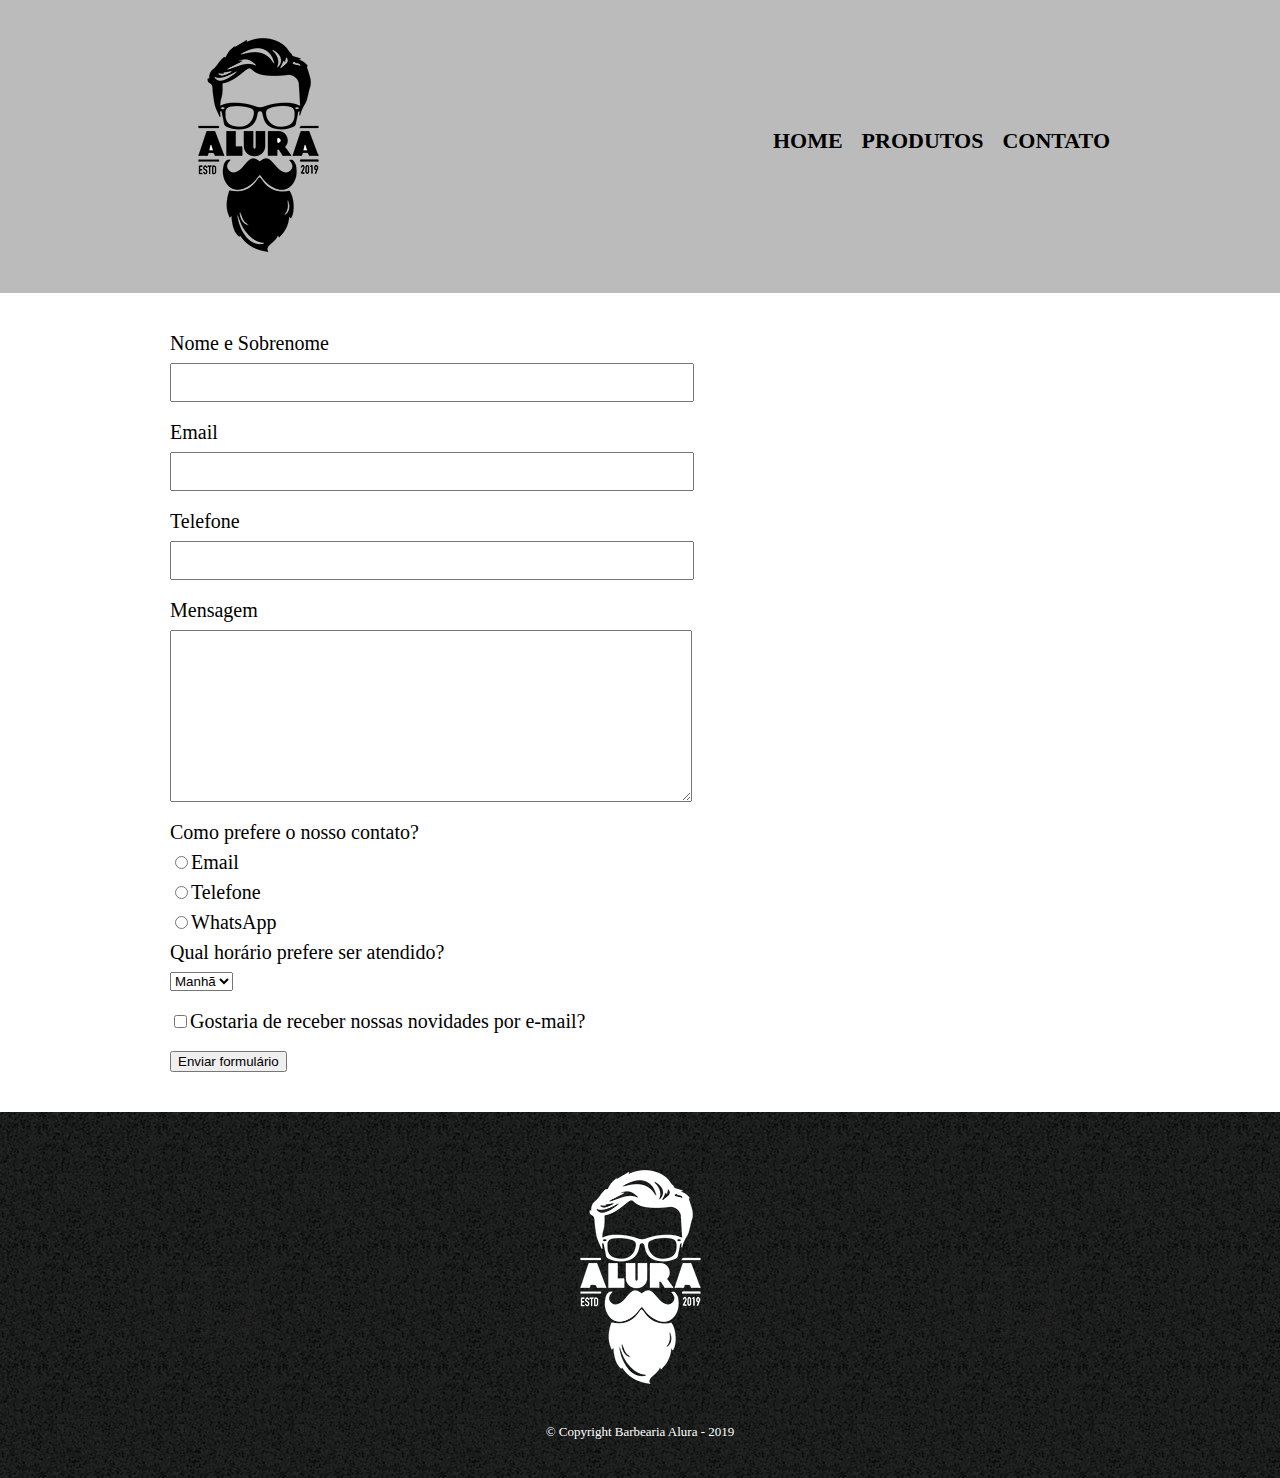
==== contato.html @ f3e08953 "correção o type nos inputs de email e telefone" ====
<!DOCTYPE html>
<html lang="pt-br">

<head>
    <meta charset="UTF-8">
    <meta http-equiv="X-UA-Compatible" content="IE=edge">
    <meta name="viewport" content="width=device-width, initial-scale=1.0">
    <title>Contato - Barbearia Alura</title>
    <link rel="stylesheet" href="reset.css">
    <!--colocamos o arquivo "reset.css" antes do nosso arquivo de estilo!!!-->
    <link rel="stylesheet" href="style.css">

</head>

<body>

    <header>
        <!--Cabeçalho-->
        <div class="caixa">
            <h1>
                <img src="logo.png" alt="Logo da barbearia Alura">
            </h1>

            <nav>
                <ul>
                    <li><a href="index.html">Home</a></li>
                    <li><a href="produtos.html">Produtos</a></li>
                    <li><a href="contato.html">Contato</a></li>
                </ul>
            </nav>
        </div>
    </header>

    <main>
        <!--Parte principal do HTML-->
        <form>
            <label for="nome-sobrenome">Nome e Sobrenome</label>
            <input type="text" id="nome-sobrenome" class="input-padrao">

            <label for="email">Email</label>
            <input type="email" id="email" class="input-padrao">

            <label for="telefone">Telefone</label>
            <input type="tel" id="telefone" class="input-padrao">

            <label for="mensagem">Mensagem</label>
            <textarea name="" id="mensagem" cols="70" rows="10" class="input-padrao"></textarea>

            <div>
                <!--Todo o conteúdo abaixo faz parte do mesmo "grupo", por isso criamos a DIV-->
                <p>Como prefere o nosso contato?</p>

                <label for="radio-email">
                    <input type="radio" name="contato" value="email" id="radio-email">Email
                </label>

                <label for="radio-telefone">
                    <input type="radio" name="contato" value="telefone" id="radio-telefone">Telefone
                </label>

                <label for="radio-whatsapp">
                    <input type="radio" name="contato" value="whatsapp" id="radio-whatsapp">WhatsApp
                </label>
            </div>

            <div>
                <p>Qual horário prefere ser atendido?</p>
                <select>
                    <option>Manhã</option>
                    <option>Tarde</option>
                    <option>Noite</option>
                </select>
            </div>

            <label class="checkbox">
                <input type="checkbox">Gostaria de receber nossas novidades por e-mail?
            </label>

            <input type="submit" value="Enviar formulário">

        </form>

    </main>

    <footer>
        <!--Rodapé-->
        <img src="logo-branco.png" alt="">
        <p class="copyright">&copy; Copyright Barbearia Alura - 2019</p>
    </footer>
</body>

</html>
---- style.css ----
header {
    background-color: #BBBBBB;
    padding: 20px 0; /*Para que nada "toque" na linha do cabeçalho*/
}

.caixa {
    position: relative; /*o menu está com posicionamento absoluto em relação à página, para ele ficar dentro da div (caixa) ela precisa estar com posicionamento relativo, para "levantar"*/
    width: 940px;/*largura padrão na web, pq a maioria das boas resoluções usa 1260px de largura, então 940px está com uma boa margem*/
    margin: 0 auto; /*Se eu colocar percentual ou margin fixada, é possível que em outra tela o cabeçalho não fique centralizado, então usamos o "auto" para que ele se auto calcule*/
}

nav {
    position: absolute; /*Menu é absoluto dentro da div "caixa", que é relative*/
    top: 110px;
    right: 0;

}

nav li {
    display: inline;/*Transformando as listas do menu para o formato inline (de forma a ficarem uma do lado da outra)*/
    margin: 0 0 0 15px; /*Define o espaçamento externo das linhas. O espaçamento entre as linhas da navegação são feitas no item (nav li) e não no linl (nav a), pois a alteração é no comportamento externo das linhas, e não no conteúdo*/
}

nav a {
    text-transform: uppercase; /*Tranforma o texto em maiúsculo*/
    color: #000000;
    font-weight: bold; /*Define o texto em "negrito"*/
    font-size: 22px; /*Define o tamanho da letra*/
    text-decoration: none; /*Tira a decoração do texto (o sublinhado)*/
}

nav a:hover {
    color: #C76C16; /*altera a cor da borda quando o mouse passar por cima*/
    text-decoration: underline; /*inclui o "sublinhado" quando o mouse passar por cima*/
}

.produtos { /*essa classe está marcando a lista "ul". Fazemos esse posicionamento para centralizar a lista*/
    width: 940px;
    margin: 0 auto;
    padding: 50px 0;
}

.produtos li { /*as "li" dentro da classe "produtos"*/
    display: inline-block; /*para fazer as "li" ficarem uma do lado da outra*/
    text-align: center; /*para alinhar o texto dentro das "li" para o centro*/
    width: 30%; /*página tem 100%, dividindo por 3 dá apoximadamente 30% para cada "li"*/
    vertical-align: top; /*o inline-block sempre alinha o conteúdo pela linha de baixo, com o "vertical-align: top" mudamos o alinhamento*/
    margin: 0 1.5%;
    padding: 30px 20px;
    box-sizing: border-box; /*com essa propriedade, os "30%" do WIDTH são definitivos, e o padding está contando DENTRO dos 30% do WIDTH*/
    border: 2px solid #000000;
    border-radius: 10px;
}

.produtos li:hover {
    border-color: #C76C16; /*altera a cor da borda quando o mouse passar por cima*/
}

.produtos li:hover h2 {
    font-size: 34px; /*para alterar o tamanho da fonte, preciso indicar a tag (no caso H2) que será alterada.*/
}

.produtos li:active {
    border-color: #088C19; /*altera a cor da borda quando o "clique" do mouse está pressionado (ativo)*/
}

.produtos h2 {
    font-size: 30px;
    font-weight: bold;
}

.produto-descricao {
    font-size: 18px;
}

.produto-preco {
    font-size: 22px;
    font-weight: bold;
    margin: 10px 0 0; /*para cima, para os lados, para baixo*/
}

footer {
    text-align: center; /*centraliza o texto dentro do elemento*/
    background: url("bg.jpg"); /*imagem pequena e o CSS vai replicando no resto do tamanho do elemento*/
    padding: 40px 0;
}

.copyright {
    color: #FFFFFF;
    font-size: 13px;
    margin-top: 20px;
}

main {
    width: 940px;
    margin: 0 auto;
}

form {
    margin: 40px 0;
}

form label, form p {
    display: block;
    font-size: 20px;
    margin: 0 0 10px;
}

.input-padrao {
    display: block;
    margin: 0 0 20px;
    padding: 10px 25px;
    width: 50%;
}

.checkbox {
    margin: 20px 0;
}
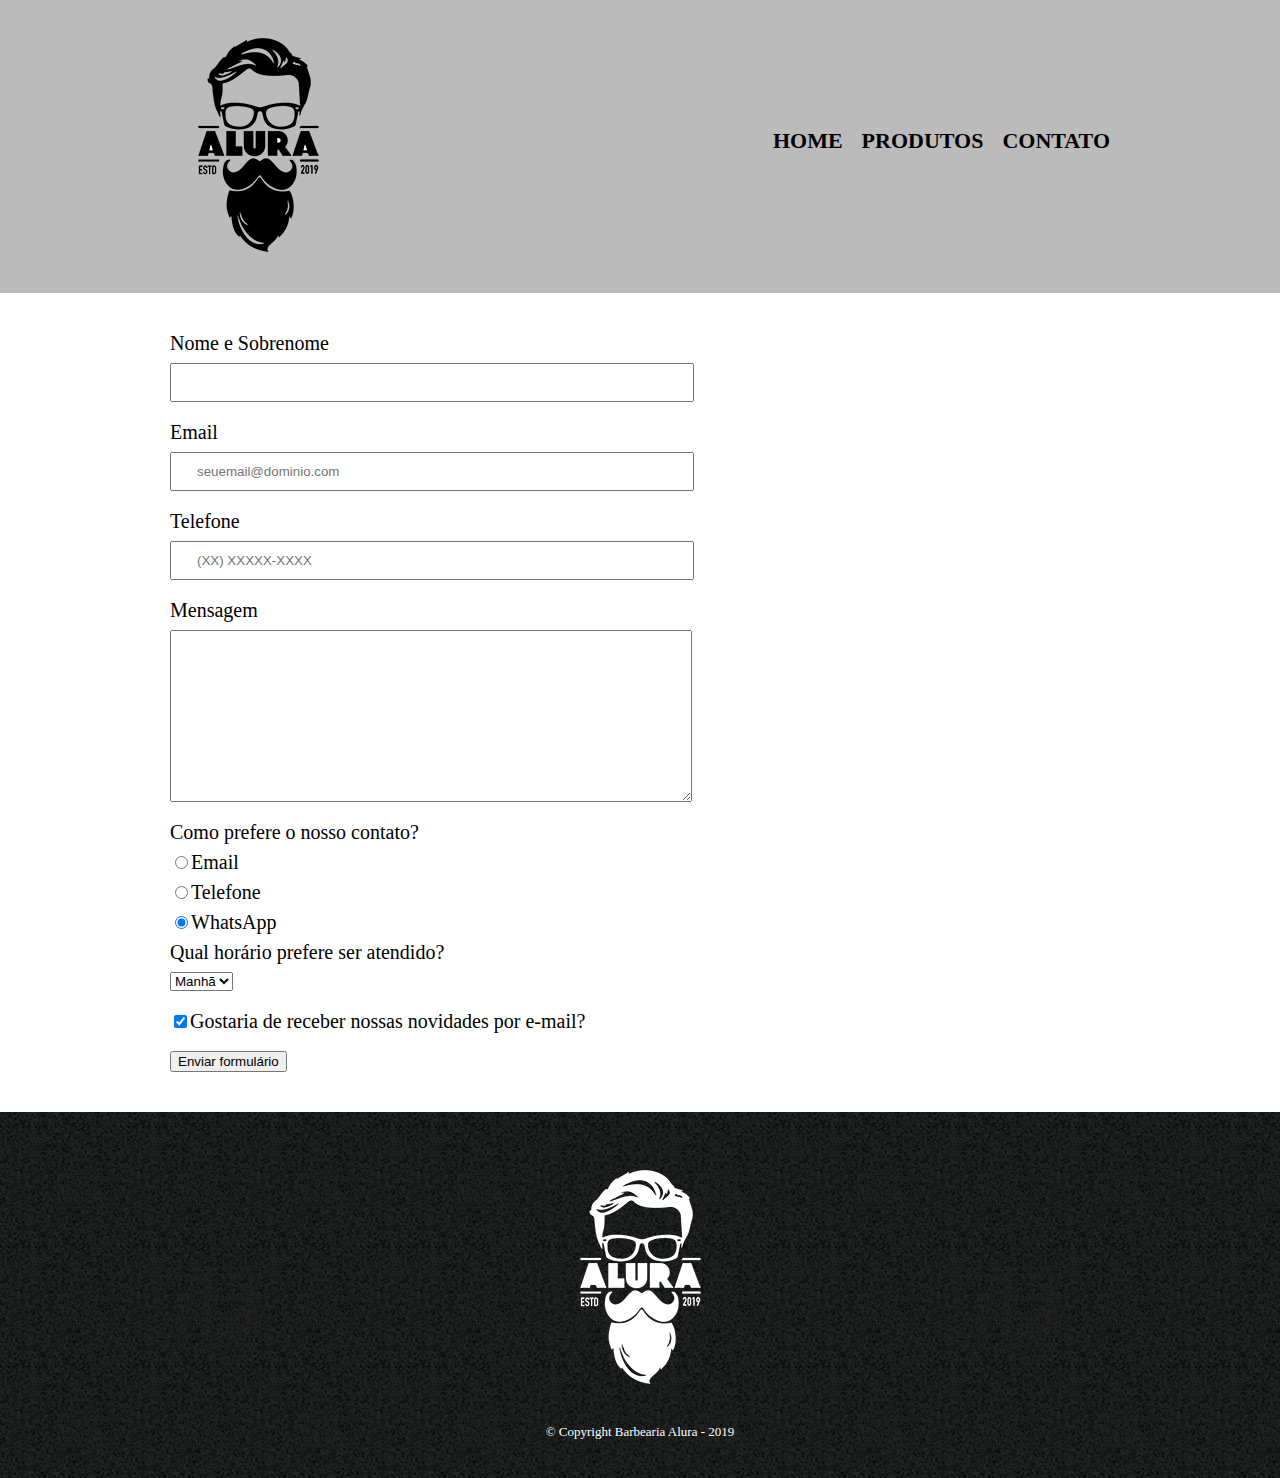
==== commit 303a6f3e: "inclusão de placeholder e required em alguns inputs do formulário" ====
--- a/contato.html
+++ b/contato.html
@@ -35,16 +35,16 @@
         <!--Parte principal do HTML-->
         <form>
             <label for="nome-sobrenome">Nome e Sobrenome</label>
-            <input type="text" id="nome-sobrenome" class="input-padrao">
+            <input type="text" id="nome-sobrenome" class="input-padrao" required>
 
             <label for="email">Email</label>
-            <input type="email" id="email" class="input-padrao">
+            <input type="email" id="email" class="input-padrao" placeholder="seuemail@dominio.com" required>
 
             <label for="telefone">Telefone</label>
-            <input type="tel" id="telefone" class="input-padrao">
+            <input type="tel" id="telefone" class="input-padrao" placeholder="(XX) XXXXX-XXXX" required>
 
             <label for="mensagem">Mensagem</label>
-            <textarea name="" id="mensagem" cols="70" rows="10" class="input-padrao"></textarea>
+            <textarea name="" id="mensagem" cols="70" rows="10" class="input-padrao" required></textarea>
 
             <div>
                 <!--Todo o conteúdo abaixo faz parte do mesmo "grupo", por isso criamos a DIV-->
@@ -59,7 +59,7 @@
                 </label>
 
                 <label for="radio-whatsapp">
-                    <input type="radio" name="contato" value="whatsapp" id="radio-whatsapp">WhatsApp
+                    <input type="radio" name="contato" value="whatsapp" id="radio-whatsapp" checked>WhatsApp
                 </label>
             </div>
 
@@ -73,7 +73,7 @@
             </div>
 
             <label class="checkbox">
-                <input type="checkbox">Gostaria de receber nossas novidades por e-mail?
+                <input type="checkbox" checked>Gostaria de receber nossas novidades por e-mail?
             </label>
 
             <input type="submit" value="Enviar formulário">
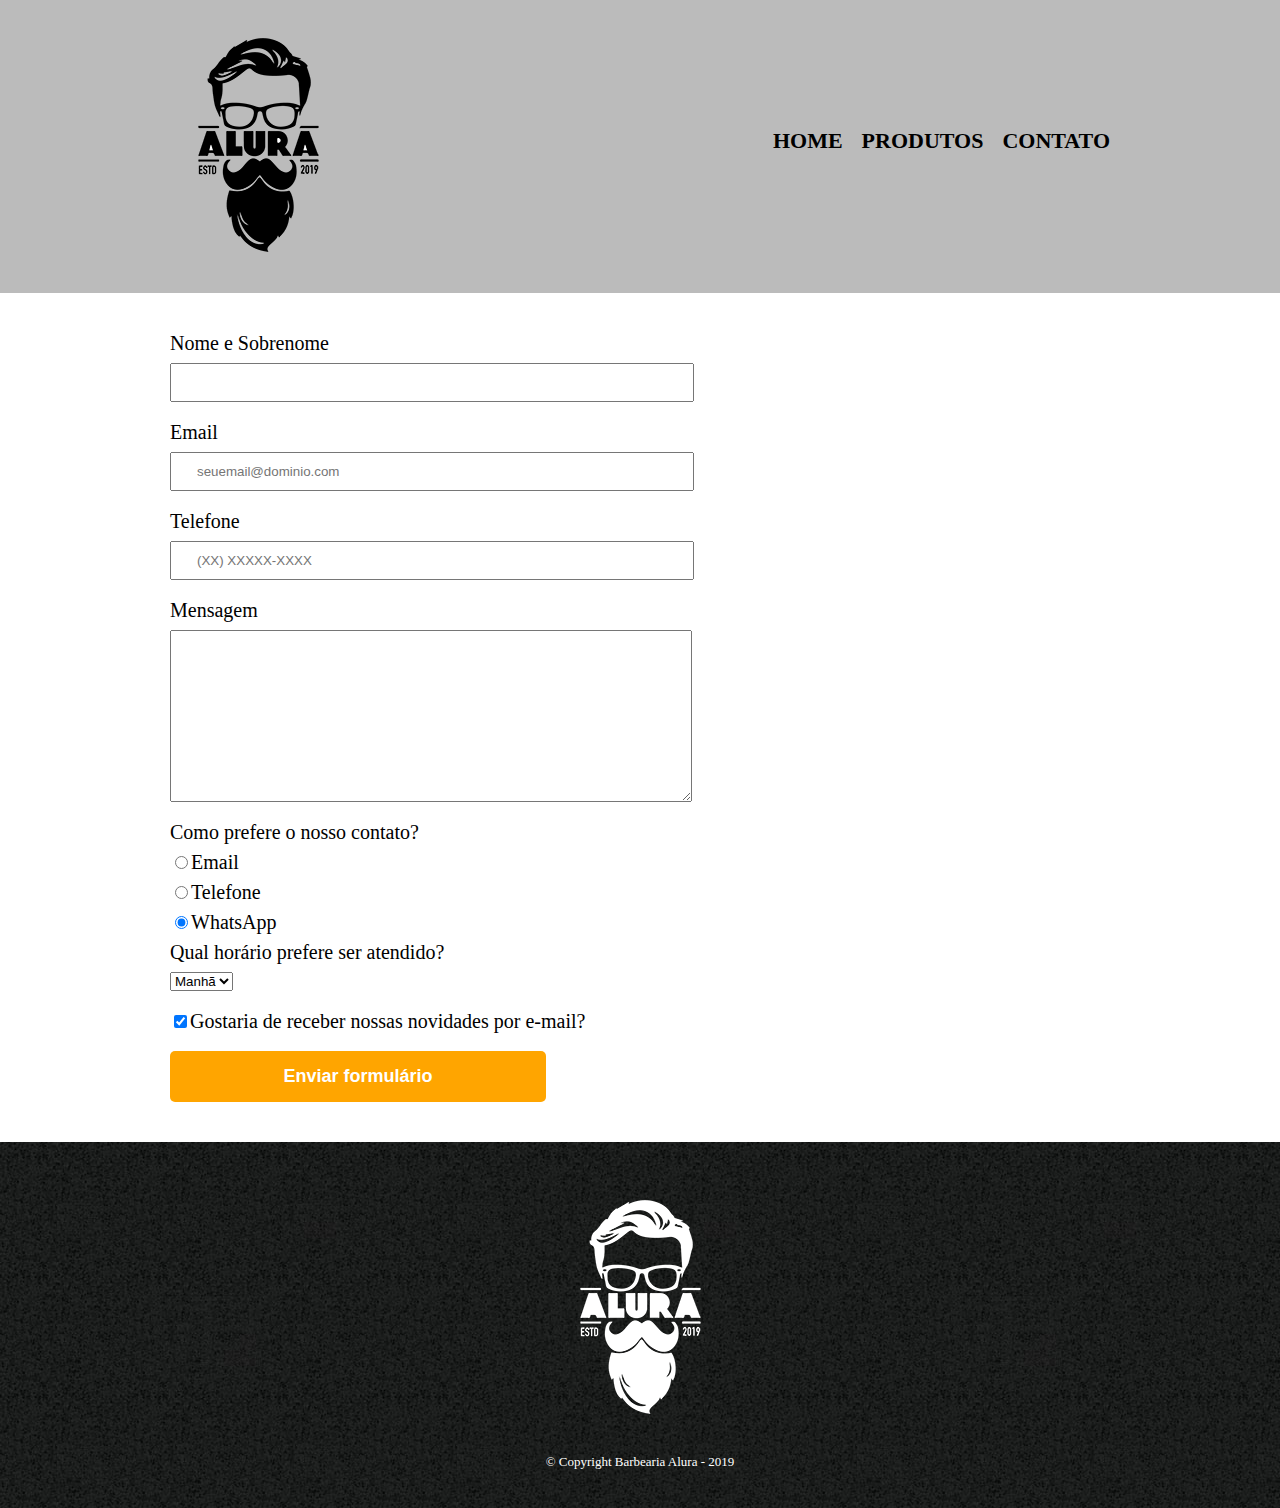
==== commit 57c85a9f: "inclusão de transição de cor no botão de enviar do formulário" ====
--- a/contato.html
+++ b/contato.html
@@ -46,9 +46,9 @@
             <label for="mensagem">Mensagem</label>
             <textarea name="" id="mensagem" cols="70" rows="10" class="input-padrao" required></textarea>
 
-            <div>
+            <fieldset>
                 <!--Todo o conteúdo abaixo faz parte do mesmo "grupo", por isso criamos a DIV-->
-                <p>Como prefere o nosso contato?</p>
+                <legend>Como prefere o nosso contato?</legend>
 
                 <label for="radio-email">
                     <input type="radio" name="contato" value="email" id="radio-email">Email
@@ -61,22 +61,22 @@
                 <label for="radio-whatsapp">
                     <input type="radio" name="contato" value="whatsapp" id="radio-whatsapp" checked>WhatsApp
                 </label>
-            </div>
+            </fieldset>
 
-            <div>
-                <p>Qual horário prefere ser atendido?</p>
+            <fieldset>
+                <legend>Qual horário prefere ser atendido?</legend>
                 <select>
                     <option>Manhã</option>
                     <option>Tarde</option>
                     <option>Noite</option>
                 </select>
-            </div>
+            </fieldset>
 
             <label class="checkbox">
                 <input type="checkbox" checked>Gostaria de receber nossas novidades por e-mail?
             </label>
 
-            <input type="submit" value="Enviar formulário">
+            <input type="submit" value="Enviar formulário" class="enviar">
 
         </form>
 
@@ -84,7 +84,7 @@
 
     <footer>
         <!--Rodapé-->
-        <img src="logo-branco.png" alt="">
+        <img src="logo-branco.png" alt="Logo da barbearia Alura">
         <p class="copyright">&copy; Copyright Barbearia Alura - 2019</p>
     </footer>
 </body>
--- a/style.css
+++ b/style.css
@@ -100,7 +100,7 @@
     margin: 40px 0;
 }
 
-form label, form p {
+form label, form legend {
     display: block;
     font-size: 20px;
     margin: 0 0 10px;
@@ -115,4 +115,21 @@
 
 .checkbox {
     margin: 20px 0;
+}
+
+.enviar {
+    width: 40%;
+    padding: 15px 0;
+    background-color: orange;
+    color: white;
+    font-weight: bold;
+    font-size: 18px;
+    border: none;
+    border-radius: 5px;
+    transition: 0.5s background; /*para fazer a transição da cor do fundo coloco os segundos e o que quero que mude*/
+}
+
+.enviar:hover {
+    background-color: darkorange;
+    cursor: pointer;
 }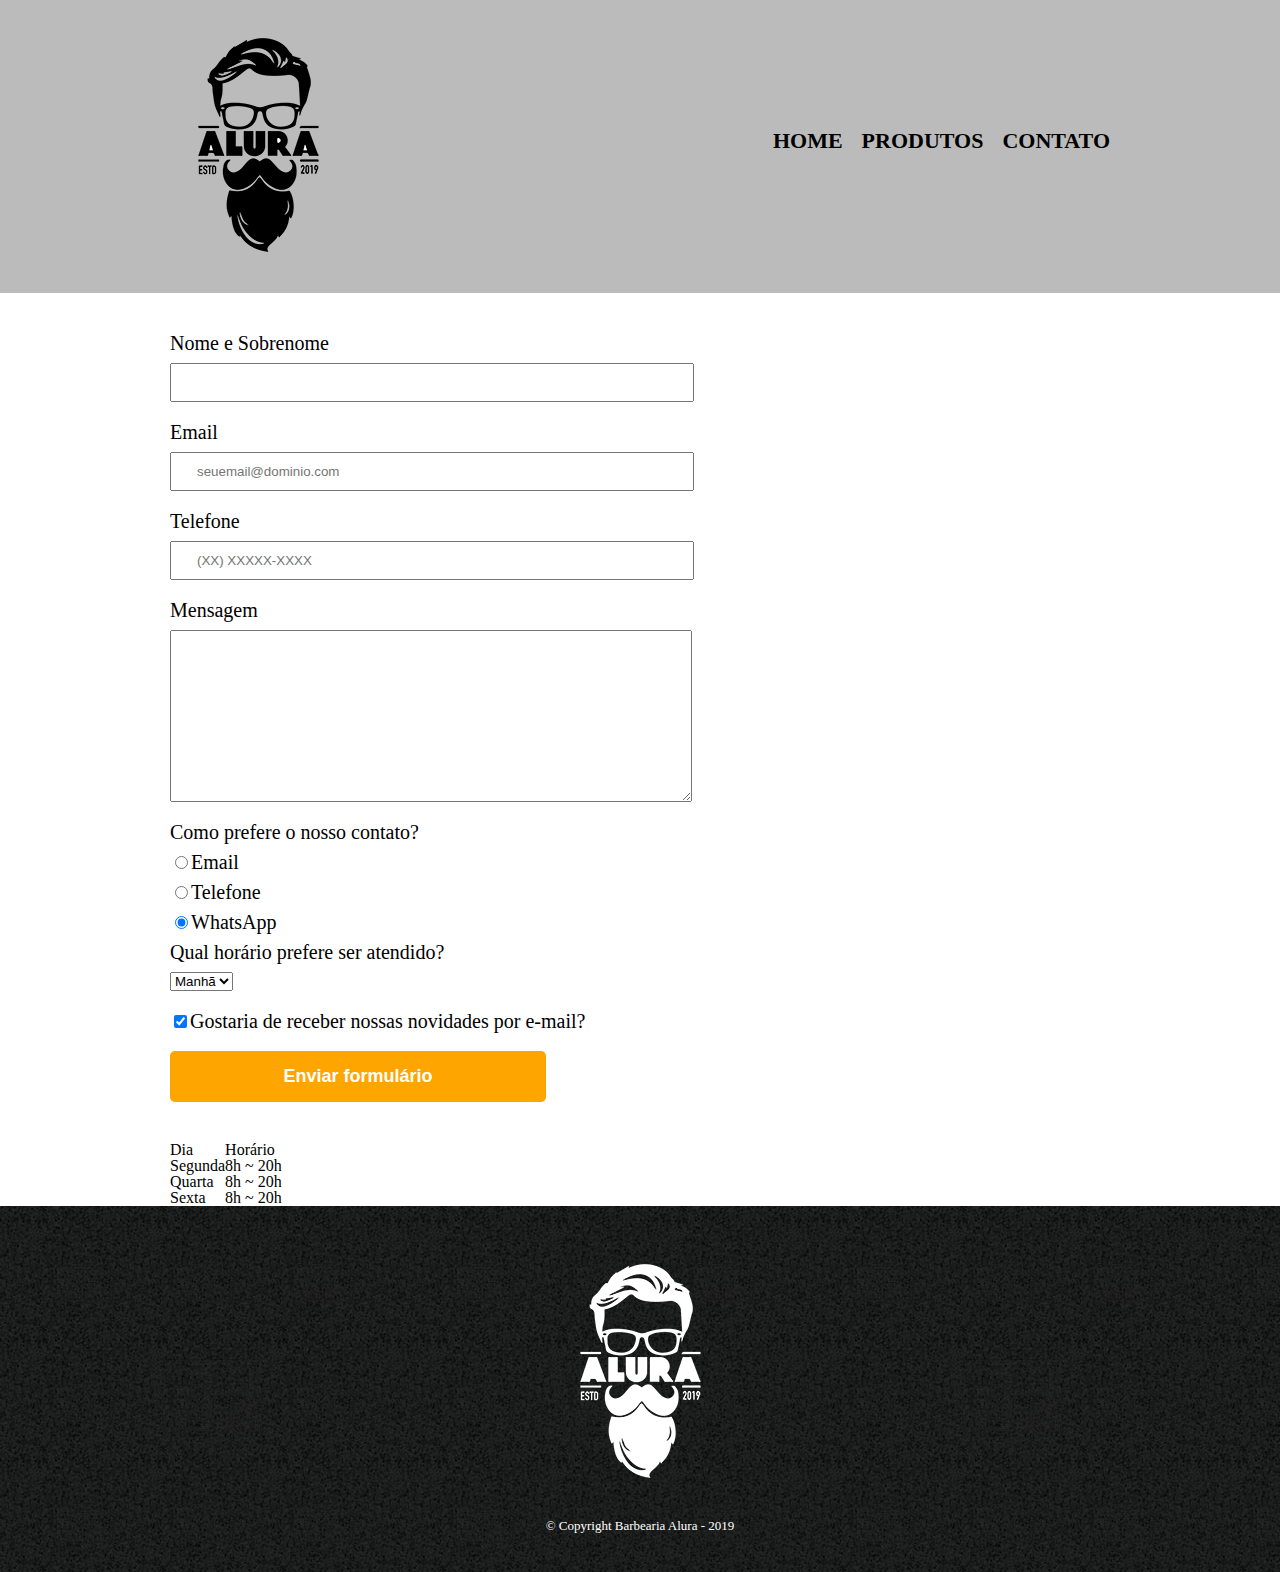
==== commit d597b1de: "inclusão básica de uma tabela" ====
--- a/contato.html
+++ b/contato.html
@@ -80,6 +80,25 @@
 
         </form>
 
+        <table>
+            <tr>
+                <td>Dia</td>
+                <td>Horário</td>
+            </tr>
+            <tr>
+                <td>Segunda</td>
+                <td>8h ~ 20h</td>
+            </tr>
+            <tr>
+                <td>Quarta</td>
+                <td>8h ~ 20h</td>
+            </tr>
+            <tr>
+                <td>Sexta</td>
+                <td>8h ~ 20h</td>
+            </tr>
+        </table>
+
     </main>
 
     <footer>
--- a/style.css
+++ b/style.css
@@ -126,10 +126,11 @@
     font-size: 18px;
     border: none;
     border-radius: 5px;
-    transition: 0.5s background; /*para fazer a transição da cor do fundo coloco os segundos e o que quero que mude*/
+    transition: 0.5s all; /*para fazer a transição da cor do fundo coloco os segundos e o que quero que mude*/
+    cursor: pointer;
 }
 
 .enviar:hover {
     background-color: darkorange;
-    cursor: pointer;
+    transform: scale(1.2); /*scale() = importante usarmos o scale e ao invés de usar percentual (%) usamos a ideia de multiplicaçao (nesse caso, por 1.2)*/
 }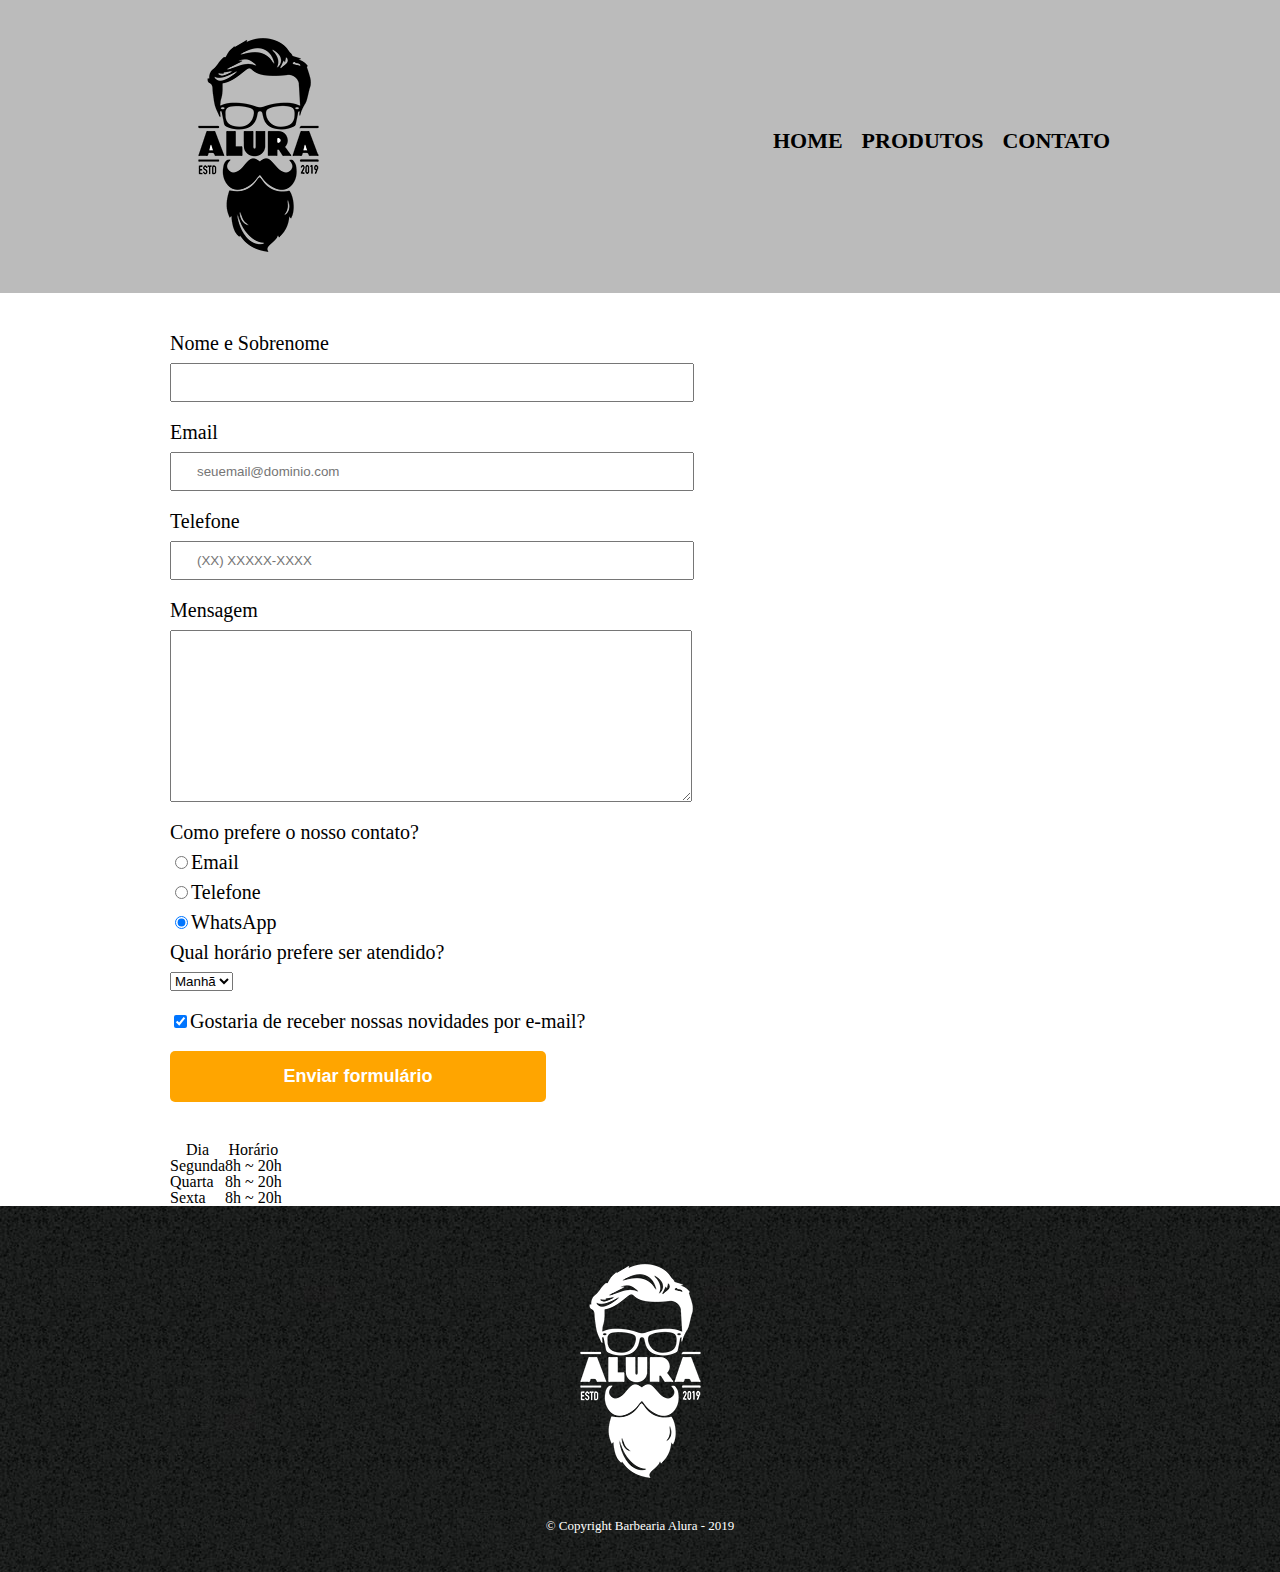
==== commit d7a57d65: "melhoria da semântica da tabela" ====
--- a/contato.html
+++ b/contato.html
@@ -81,24 +81,27 @@
         </form>
 
         <table>
-            <tr>
-                <td>Dia</td>
-                <td>Horário</td>
-            </tr>
-            <tr>
-                <td>Segunda</td>
-                <td>8h ~ 20h</td>
-            </tr>
-            <tr>
-                <td>Quarta</td>
-                <td>8h ~ 20h</td>
-            </tr>
-            <tr>
-                <td>Sexta</td>
-                <td>8h ~ 20h</td>
-            </tr>
+            <thead>
+                <tr>
+                    <th>Dia</th>
+                    <th>Horário</th>
+                </tr>
+            </thead>
+            <tbody>
+                <tr>
+                    <td>Segunda</td>
+                    <td>8h ~ 20h</td>
+                </tr>
+                <tr>
+                    <td>Quarta</td>
+                    <td>8h ~ 20h</td>
+                </tr>
+                <tr>
+                    <td>Sexta</td>
+                    <td>8h ~ 20h</td>
+                </tr>
+            </tbody>
         </table>
-
     </main>
 
     <footer>
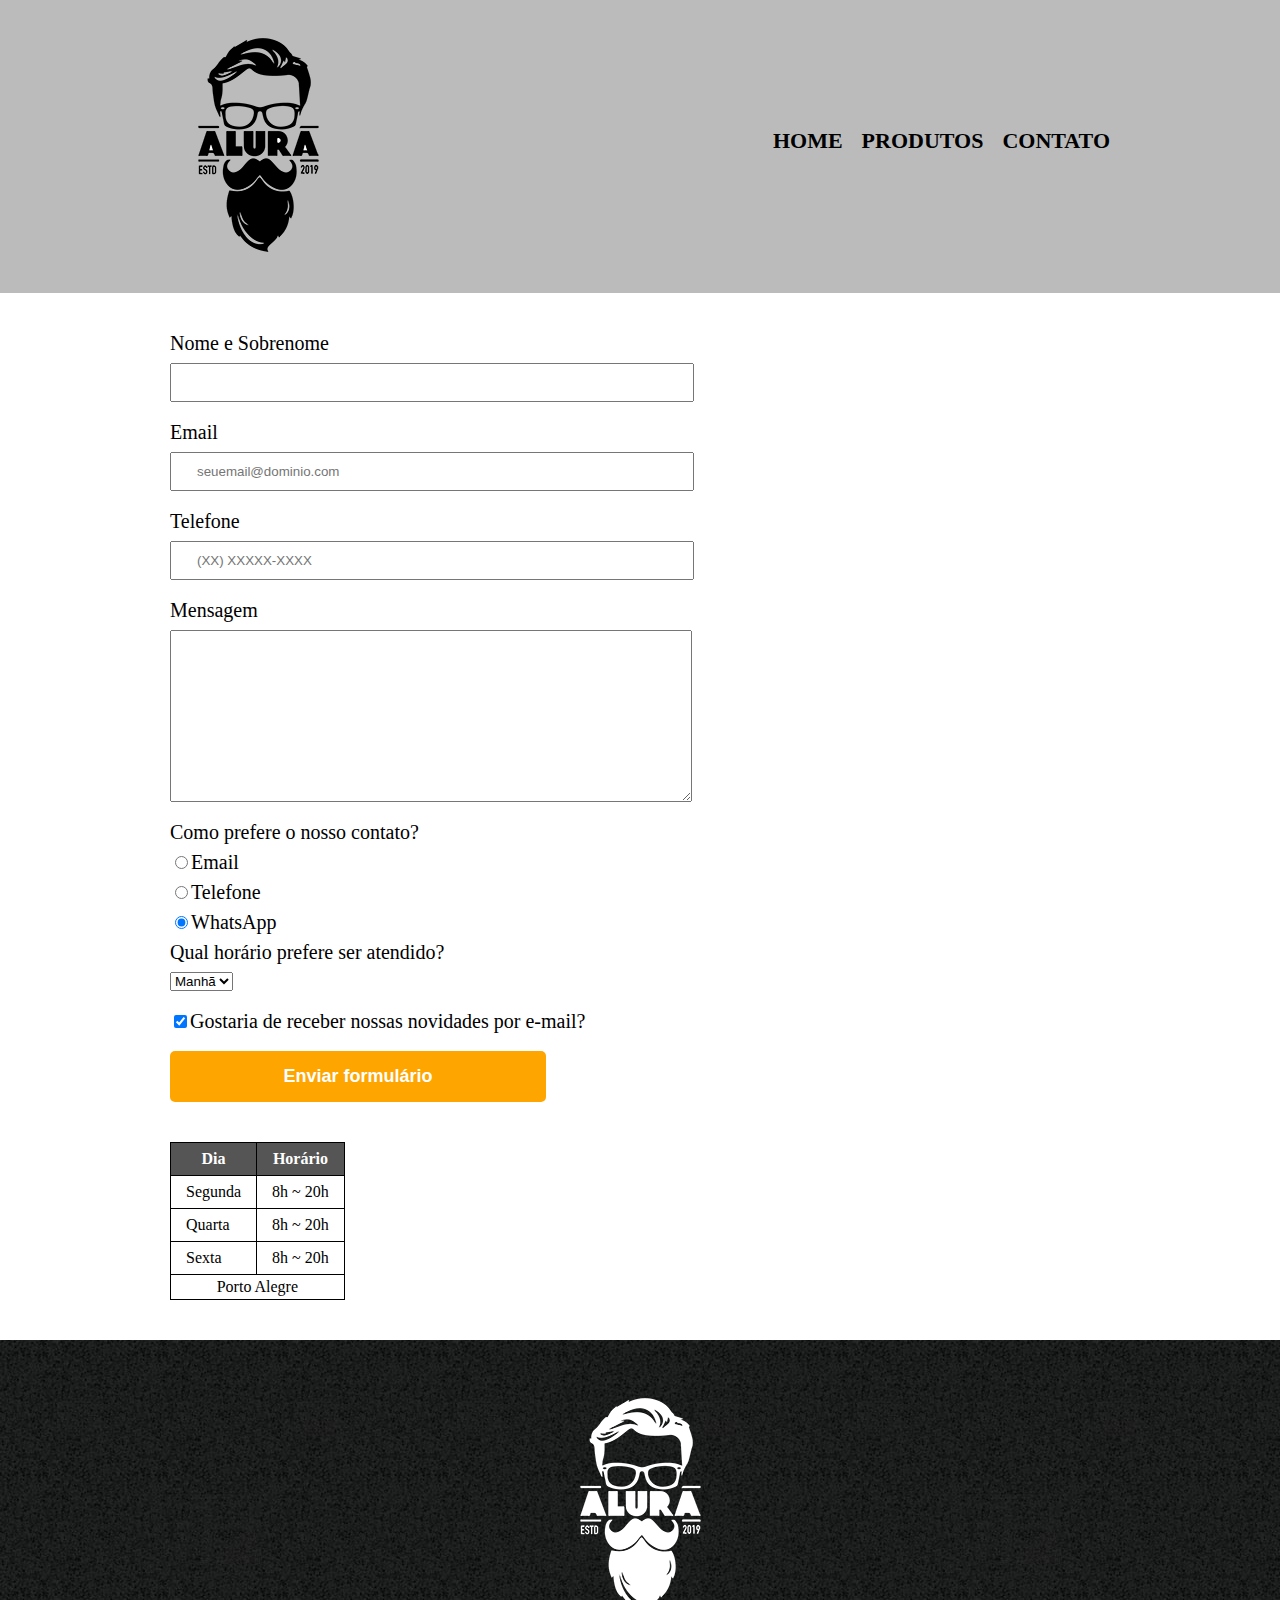
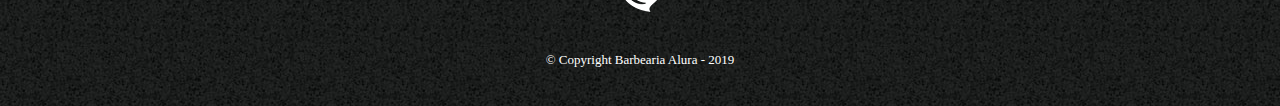
==== commit 5b4e5d62: "inclusão da propriedade colspan para mesclar as células da tabela" ====
--- a/contato.html
+++ b/contato.html
@@ -100,6 +100,9 @@
                     <td>Sexta</td>
                     <td>8h ~ 20h</td>
                 </tr>
+                <tr>
+                    <td colspan="2" class="cidade-tabela">Porto Alegre</td>
+                </tr>
             </tbody>
         </table>
     </main>
--- a/style.css
+++ b/style.css
@@ -133,4 +133,24 @@
 .enviar:hover {
     background-color: darkorange;
     transform: scale(1.2); /*scale() = importante usarmos o scale e ao invés de usar percentual (%) usamos a ideia de multiplicaçao (nesse caso, por 1.2)*/
+}
+
+table { /*estilização da localização da tabela*/
+    margin: 20px 0 40px;
+}
+
+thead { /*estilização para o cabeçalho*/
+    background-color: #555555;
+    color: white;
+    font-weight: bold;
+}
+
+td, th { /*estilizção para as células*/
+    border: 1px solid #000000; /*borda para as células*/
+    padding: 8px 15px;
+}
+
+.cidade-tabela {
+    text-align: center;
+    padding: 4px 15px;
 }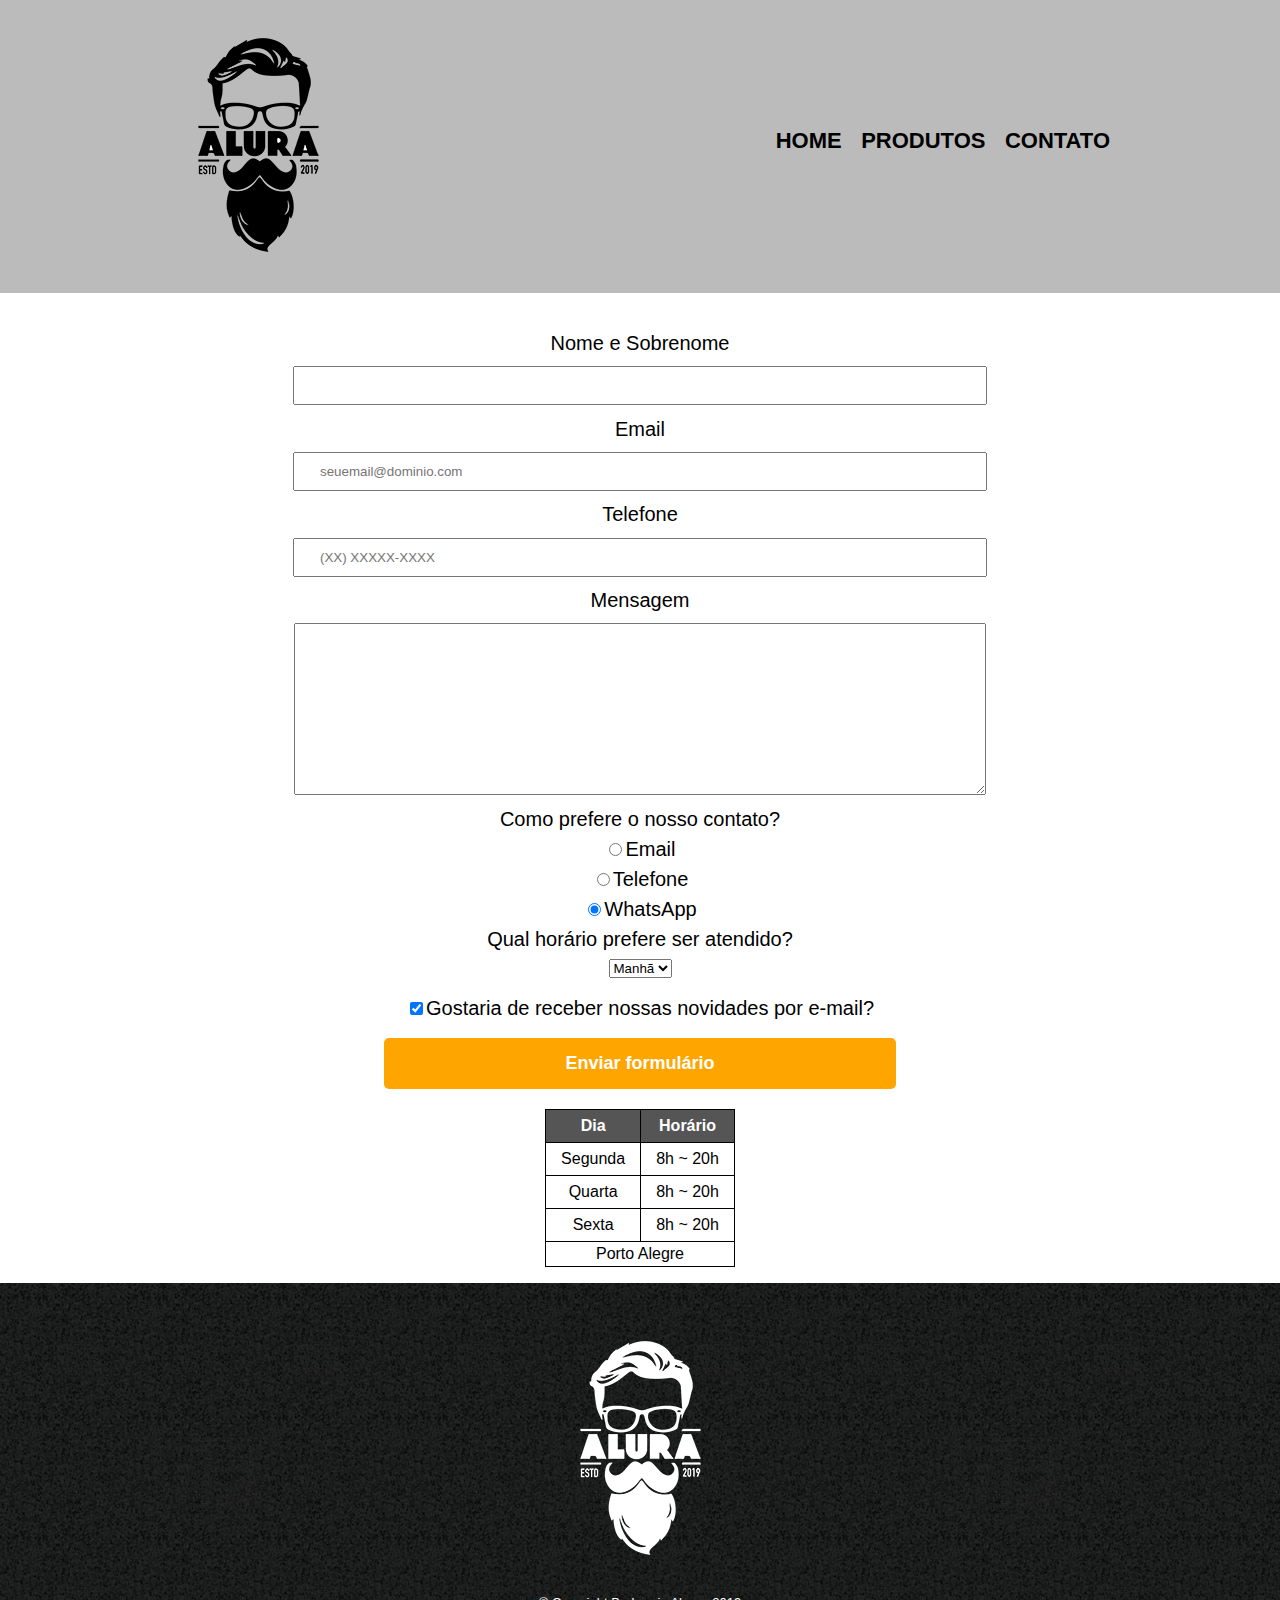
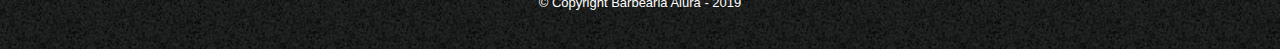
==== commit d5b5ae05: "ajustes para melhor responsividade" ====
--- a/contato.html
+++ b/contato.html
@@ -31,7 +31,7 @@
         </div>
     </header>
 
-    <main>
+    <main class="contato-principal">
         <!--Parte principal do HTML-->
         <form>
             <label for="nome-sobrenome">Nome e Sobrenome</label>
@@ -44,7 +44,7 @@
             <input type="tel" id="telefone" class="input-padrao" placeholder="(XX) XXXXX-XXXX" required>
 
             <label for="mensagem">Mensagem</label>
-            <textarea name="" id="mensagem" cols="70" rows="10" class="input-padrao" required></textarea>
+            <textarea name="" id="mensagem" cols="" rows="10" class="input-padrao" required></textarea>
 
             <fieldset>
                 <!--Todo o conteúdo abaixo faz parte do mesmo "grupo", por isso criamos a DIV-->
--- a/style.css
+++ b/style.css
@@ -1,3 +1,8 @@
+body {
+    font-family: 'Montserrat', sans-serif;
+    
+}
+
 header {
     background-color: #BBBBBB;
     padding: 20px 0; /*Para que nada "toque" na linha do cabeçalho*/
@@ -91,13 +96,12 @@
     margin-top: 20px;
 }
 
-main {
-    width: 940px;
-    margin: 0 auto;
+.contato-principal {
+    text-align: center;
 }
 
 form {
-    margin: 40px 0;
+    margin: 40px 0 20px 0;
 }
 
 form label, form legend {
@@ -108,7 +112,7 @@
 
 .input-padrao {
     display: block;
-    margin: 0 0 20px;
+    margin: 1em auto;
     padding: 10px 25px;
     width: 50%;
 }
@@ -136,7 +140,7 @@
 }
 
 table { /*estilização da localização da tabela*/
-    margin: 20px 0 40px;
+    margin: 1em auto;
 }
 
 thead { /*estilização para o cabeçalho*/
@@ -153,4 +157,138 @@
 .cidade-tabela {
     text-align: center;
     padding: 4px 15px;
+}
+
+/* css da página inicial */
+.banner {
+    width: 100%;
+}
+
+.titulo-principal {
+    text-align: center;
+    font-size: 2em;
+    margin: 0 0 1em; /* vai ter o espaço, para baixo, do tamanho da própria fonte */
+    clear: left;
+}
+
+.principal {
+    padding: 3em 0; /* espaçamento proporcional ao tamanho da fonte do site */
+    background: #FEFEFE;
+    width: 940px; /* delimita a largura da parte principal da página */
+    margin: 0 auto;
+}
+
+.principal p {
+    margin: 0 0 1em;
+}
+
+.principal strong {
+    font-weight: bold;
+}
+
+.principal em {
+    font-style: italic;
+}
+
+.utensilios {
+    width: 120px;
+    float: left;
+    margin: 0 20px 20px 0;
+}
+
+.mapa {
+    padding: 3em 0; /* espaçamento proporcional ao tamanho da fonte do site */
+    background: linear-gradient(#FEFEFE, #888888);
+}
+
+.conteudo-mapa {
+    width: 940px;
+    margin: 0 auto;
+}
+
+.mapa p {
+    text-align: center;
+    margin: 0 0 2em;
+}
+
+.beneficios {
+    padding: 3em 0; /* espaçamento proporcional ao tamanho da fonte do site */
+    background: #888888;
+}
+
+.conteudo-beneficios {
+    width: 640px;
+    margin: 0 auto;
+}
+
+.lista-beneficios {
+    width: 40%;
+    display: inline-block; /* para fazer a imagem ir para o lado da lista */
+    vertical-align: top; /* para que a lista não fique alinhada por baixo, mas sim por cima */
+}
+
+.itens {
+    line-height: 1.5em; /* tamanho da linha (espaçamento entre as linhas) */
+}
+
+.itens:first-child {
+    font-weight: bold;
+}
+
+.itens:before {
+    content: "★ ";
+}
+
+.imagem-beneficios {
+    width: 60%;
+    opacity: 1;
+    transition: 400ms;
+    box-shadow: 10px 10px 15px 0 #000000;
+}
+
+.imagem-beneficios:hover {
+    opacity: 0.7;
+}
+
+.video {
+    width: 560px;
+    margin: 2em auto;
+}
+
+@media screen and (max-width: 480px) {
+    .caixa, .principal, .conteudo-beneficios, .conteudo-mapa, .video, .produtos, .produtos li{
+        width: auto;
+    }
+    h1 {
+        text-align: center;
+    }
+
+    nav {
+        position: static; /* estava com position "absolute" */
+    }
+
+    .lista-beneficios, .imagem-beneficios {
+        margin: 0 0.5em 0 0.5em;
+        width: 95%;
+        box-shadow: none;
+    }
+
+    .video {
+        padding: 0 0.5em 0 0.5em;
+    }
+
+    /* página PRODUTOS */
+    .produtos li {
+        display: block;
+        margin: 0.5em 0.5em 1em;
+        text-align: center;
+    }
+    
+    /* página CONTATO */    
+    .input-padrao {
+        width: 80%;
+        margin: 1em auto;
+        border: solid 1px #000000;
+        border-radius: 5px;
+    }
 }